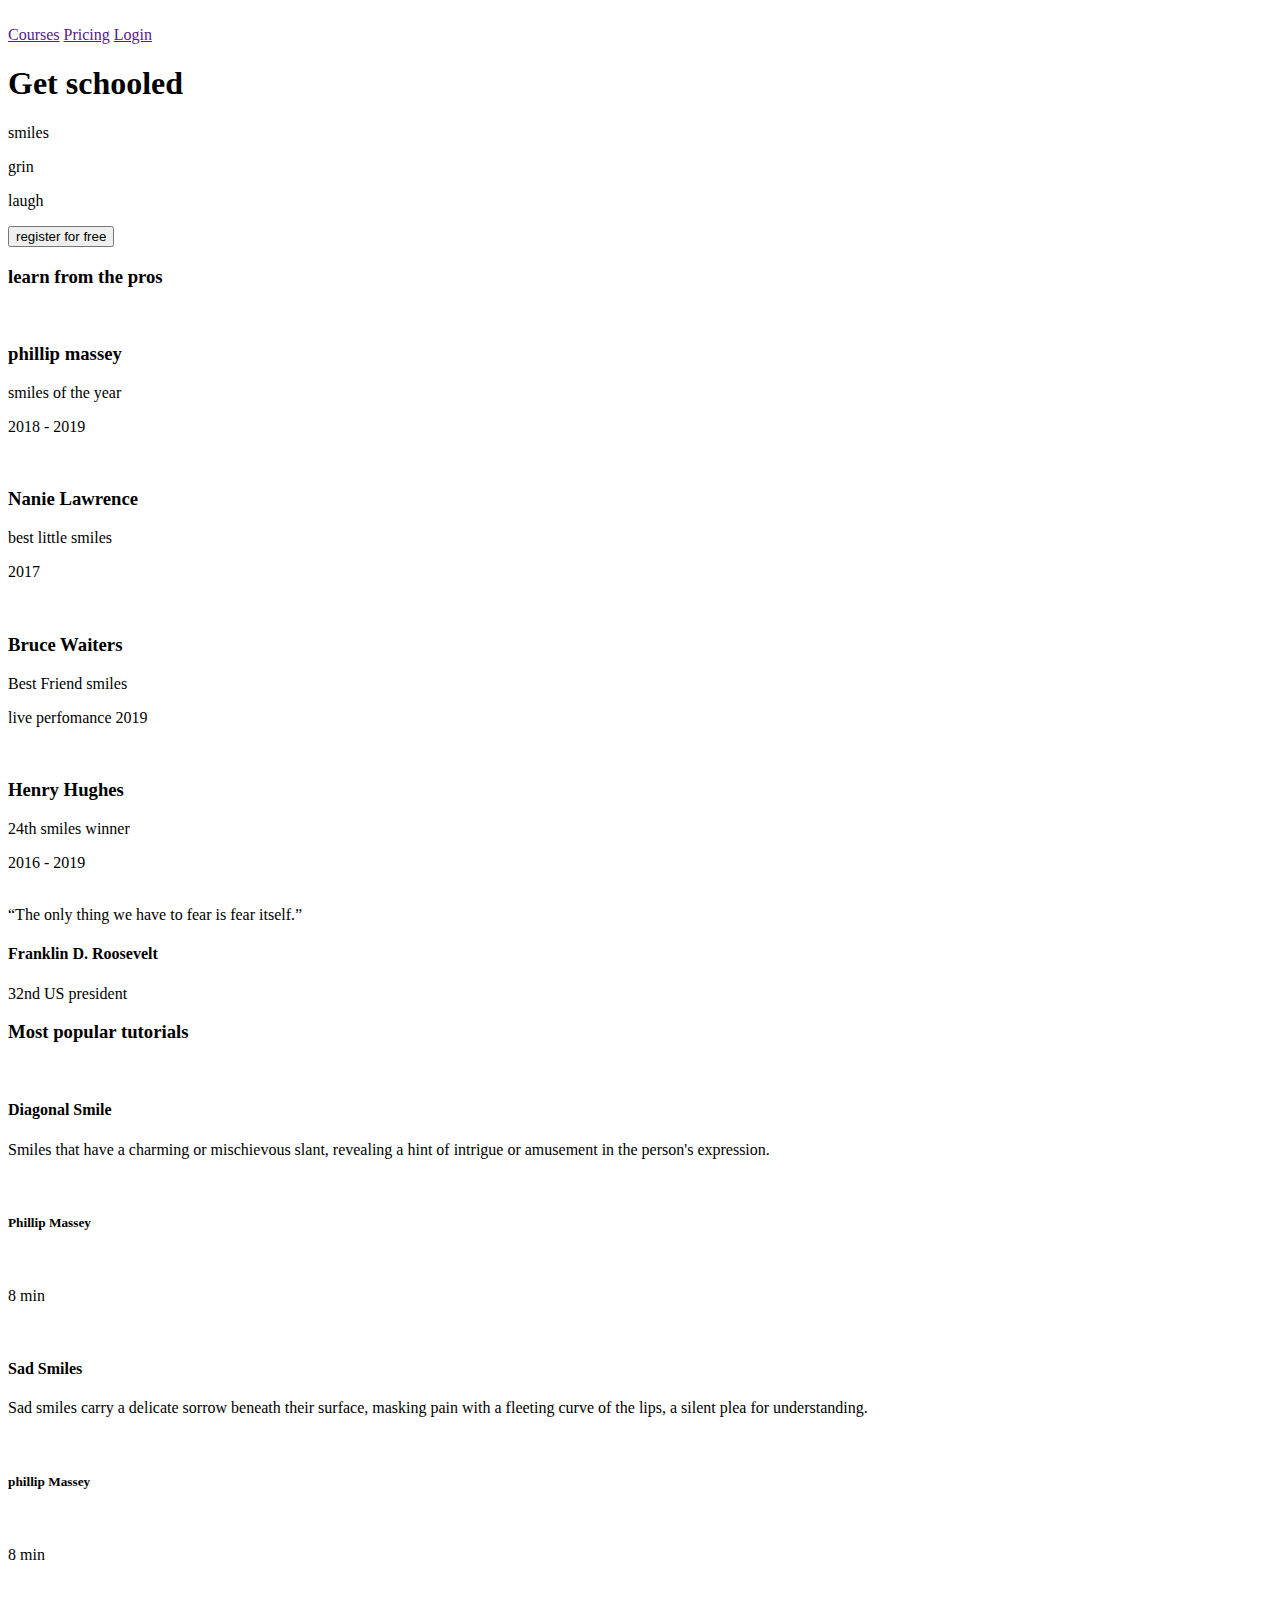
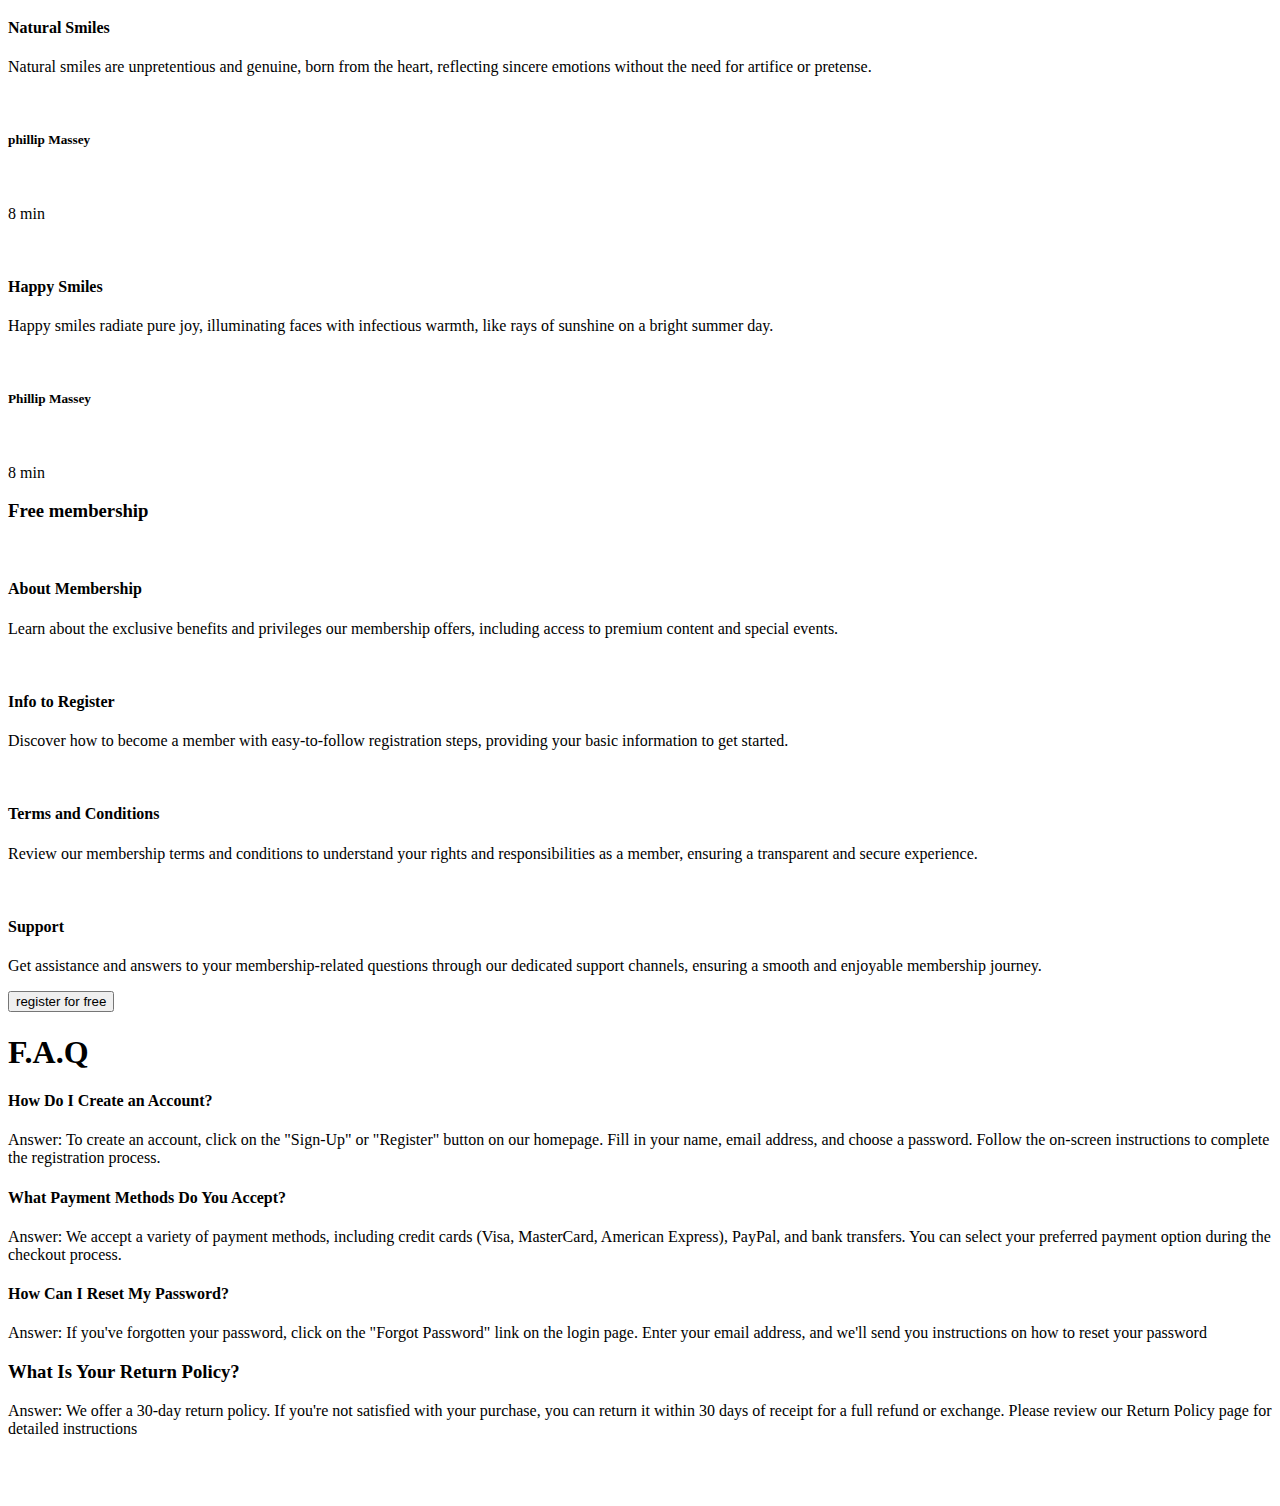
==== css_advanced/index.html @ 4d9987cd "css add files" ====
<!DOCTYPE html>
<html lang="en">
<head>
    <meta charset="UTF-8">
    <meta name="viewport" content="width=device-width, initial-scale=1.0">
    <title>Document</title>
</head>
<body>
    <!--this is for header -->
    <header>
        <div>
            <a href="#"><img src="" alt=""></a>
        </div>
        <div>
            <a href="">Courses</a>
            <a href="">Pricing</a>
            <a href="">Login</a>
        </div>
    </header>    
    <!--this is for banner, main -->    
    <main>
        <section>
            <div>
                <h1>Get schooled</h1>
                <p>smiles</p>
                <p>grin</p>
                <p>laugh</p>
                <button>register for free</button>

            </div>
            <div>
                <h3>learn from the pros</h3>
                <div>
                    <div>
                        <img src="" alt="">
                        <h3>phillip massey</h3>
                        <p>smiles of the year</p>
                        <p>2018 - 2019</p>
                    </div>
                    <div>
                        <img src="" alt="">
                        <h3>Nanie Lawrence</h3>
                        <p>best little smiles</p>
                        <p>2017</p>
                    </div>
                    <div>
                        <img src="" alt="">
                        <h3>Bruce Waiters</h3>
                        <p>Best Friend smiles</p>
                        <p>live perfomance 2019</p>
                    </div>
                    <div>
                        <img src="" alt="">
                        <h3>Henry Hughes</h3>
                        <p>24th smiles winner</p>
                        <p>2016 - 2019</p>
                    </div>
                </div>
            </div>
        </section>

        <!--this is for quote-->
        <section>
            <div>
                <img src="" alt="">
                <div>
                    <q>The only thing we have to fear is fear itself.</q>
                    <h4>Franklin D. Roosevelt</h4>
                    <p>32nd US president</p>

                </div>
            </div>

        </section> 
        
        <!-- this is for videos list -->
        <section>
            <h3>Most popular tutorials</h3>
            <div>
                <!-- this is for video block 1-->
                <div>
                    <img src="" alt="">
                    <h4>Diagonal Smile</h4>
                    <p>Smiles that have a charming or mischievous slant, revealing a hint of intrigue or amusement in the person's expression.

                    </p>
                    <div>
                        <img src="" alt="">
                        <h5>Phillip Massey</h5>
                    </div>
                    <div>
                        <div>
                            <img src="" alt="">
                        </div>
                        <p>8 min</p>
                    </div>
                </div>
                <!-- this is for video block 2-->
                <div>
                    <img src="" alt="">
                    <h4>Sad Smiles</h4>
                    <p>Sad smiles carry a delicate sorrow beneath their surface, masking pain with a fleeting curve of the lips, a silent plea for understanding.</p>
                    <div>
                        <img src="" alt="">
                        <h5>phillip Massey</h5>
                    </div>
                    <div>
                        <div>
                            <img src="" alt="">
                        </div>
                        <p>8 min</p>
                    </div>
                </div>
                <!-- this is for video block 3-->
                <div>
                    <img src="" alt="">
                    <h4>Natural Smiles</h4>
                    <p>Natural smiles are unpretentious and genuine, born from the heart, reflecting sincere emotions without the need for artifice or pretense.</p>
                    <div>
                        <img src="" alt="">
                        <h5>phillip Massey</h5>
                    </div>
                    <div>
                        <div>
                            <img src="" alt="">
                        </div>
                        <p>8 min</p>
                    </div>
                </div>
                <!-- this is for video block 4-->
                <div>
                    <img src="" alt="">
                    <h4>Happy Smiles</h4>
                    <p>Happy smiles radiate pure joy, illuminating faces with infectious warmth, like rays of sunshine on a bright summer day.</p>
                    <div>
                        <img src="" alt="">
                        <h5>Phillip Massey</h5>
                    </div>
                    <div>
                        <div>
                            <img src="" alt="">
                        </div>
                        <p>8 min</p>
                    </div>
                </div>


            </div>

        </section>

        <!-- this is for membership section-->
        <section>
            <h3>Free membership</h3>
            <div>
                <!-- first block-->
                <div>
                    <img src="" alt="">
                    <h4>About Membership</h4>

                    <p>Learn about the exclusive benefits and privileges our membership offers, including access to premium content and special events.</p>
                </div>
                <!-- 2nd block-->

                <div>
                    <img src="" alt="">
                    <h4>Info to Register</h4>

                    <p> Discover how to become a member with easy-to-follow registration steps, providing your basic information to get started.</p>
                </div>
                <!-- 3rd block-->

                <div>
                    <img src="" alt="">
                    <h4>Terms and Conditions</h4>
                    <p>Review our membership terms and conditions to understand your rights and responsibilities as a member, ensuring a transparent and secure experience.</p>
                </div>
                <!-- 3rs block-->
                <div>
                    <img src="" alt="">
                    <h4>Support</h4>
                    <p>Get assistance and answers to your membership-related questions through our dedicated support channels, ensuring a smooth and enjoyable membership journey.</p>
                </div>

            </div>
            <button>register for free</button>
        </section>


        <!-- this is for F.A.Q-->

        <section>
            <h1>F.A.Q</h1>
            <div>
                <!-- 1st one -->
                <div>
                    <div>
                        <h4>How Do I Create an Account?</h4>
                        <p>Answer: To create an account, click on the "Sign-Up" or "Register" button on our homepage. Fill in your name, email address, and choose a password. Follow the on-screen instructions to complete the registration process.</p>
                    </div>

                    <div>
                        <h4>What Payment Methods Do You Accept?</h4>
                        <p>Answer: We accept a variety of payment methods, including credit cards (Visa, MasterCard, American Express), PayPal, and bank transfers. You can select your preferred payment option during the checkout process.</p>
                    </div>

                </div>
                <!--2nd one -->
                <div>
                    <div>
                        <h4>How Can I Reset My Password?</h4>
                        <p>Answer: If you've forgotten your password, click on the "Forgot Password" link on the login page. Enter your email address, and we'll send you instructions on how to reset your password</p>
                    </div>
                    
                    <div>
                        <h3>What Is Your Return Policy?</h3>
                        <p>Answer: We offer a 30-day return policy. If you're not satisfied with your purchase, you can return it within 30 days of receipt for a full refund or exchange. Please review our Return Policy page for detailed instructions</p>
                    </div>

                </div>
            </div>
            
             

        </section>

    </main>
    <!-- this is for footer -->
    <footer>
        <!-- Global Block  -->
        <div>
            <!-- Row Block -->
            <div>
                <img src="">
                <div>
                   <a href="#"><img src=""></a>
                   <a href="#"><img src=""></a>
                   <a href="#"><img src=""></a> 
                </div>
            </div>
            <p></p>
        </div>
    </footer>

    
    
</body>
</html>
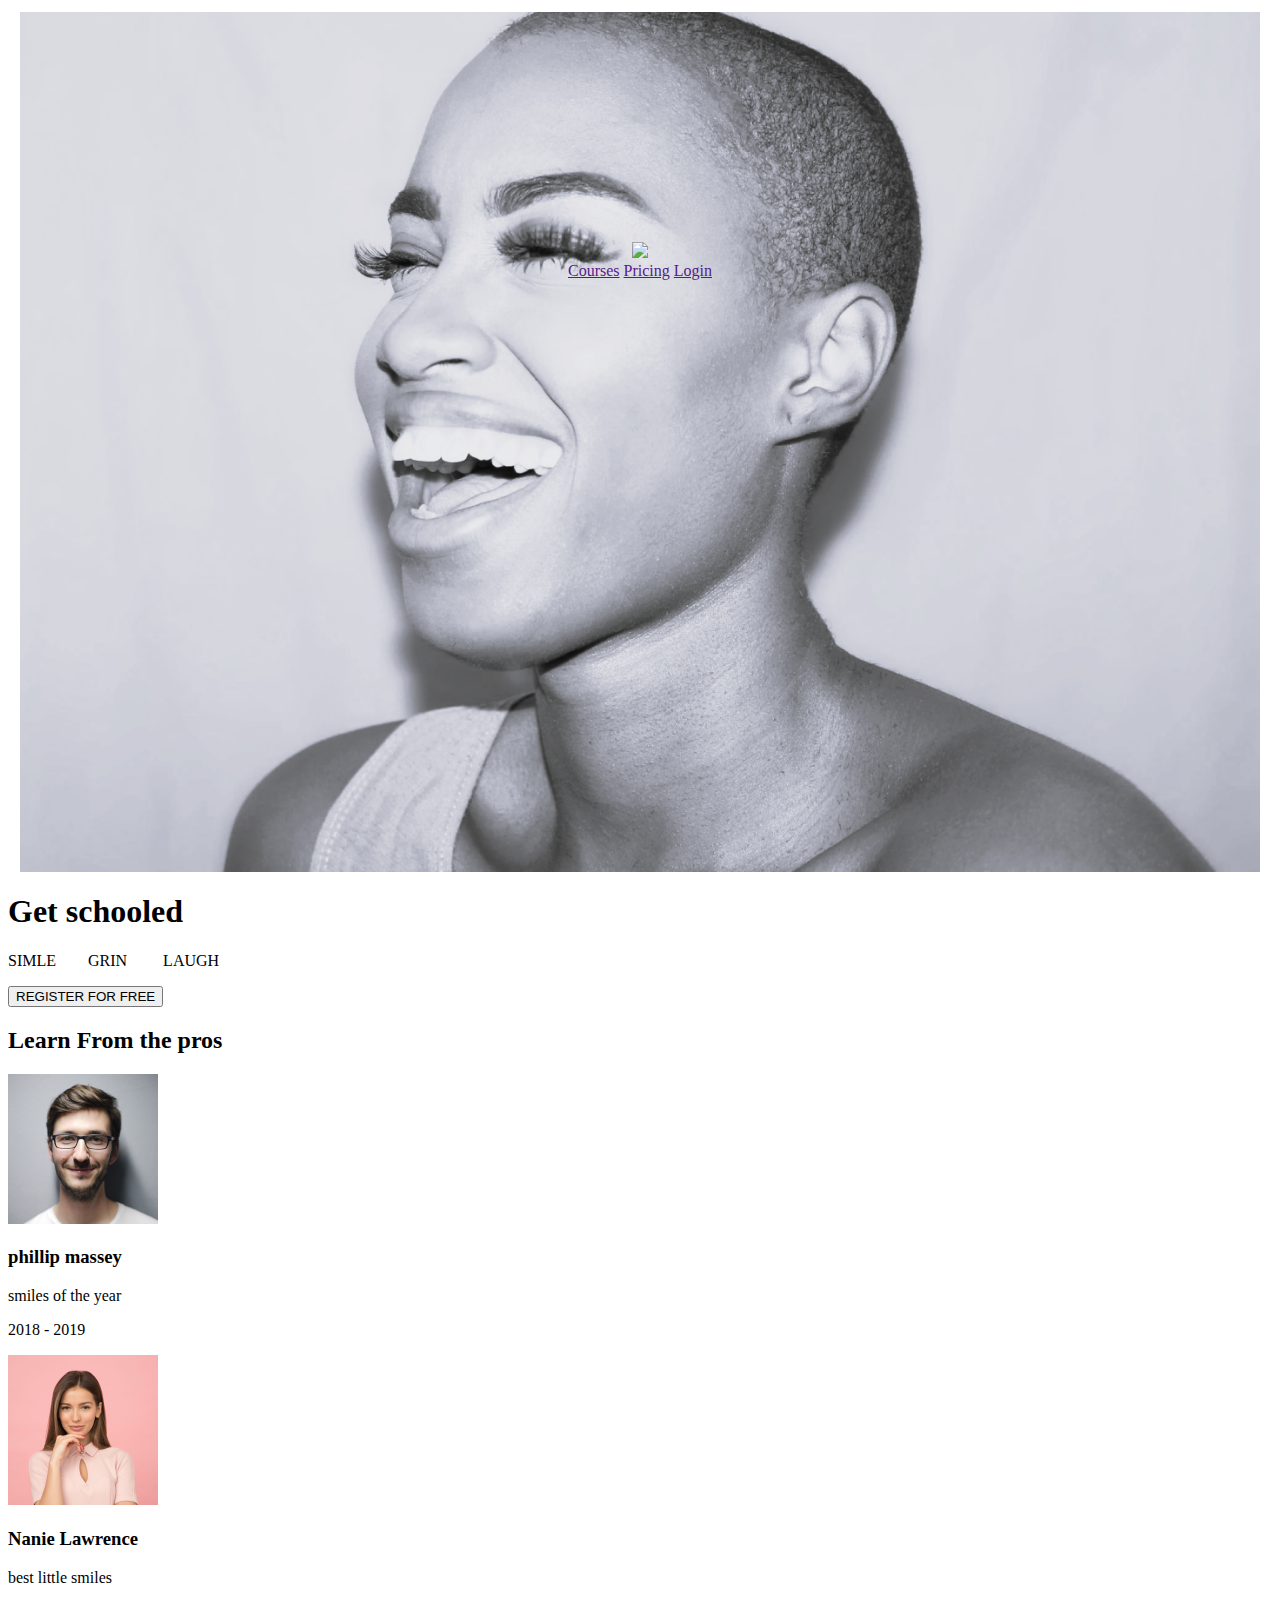
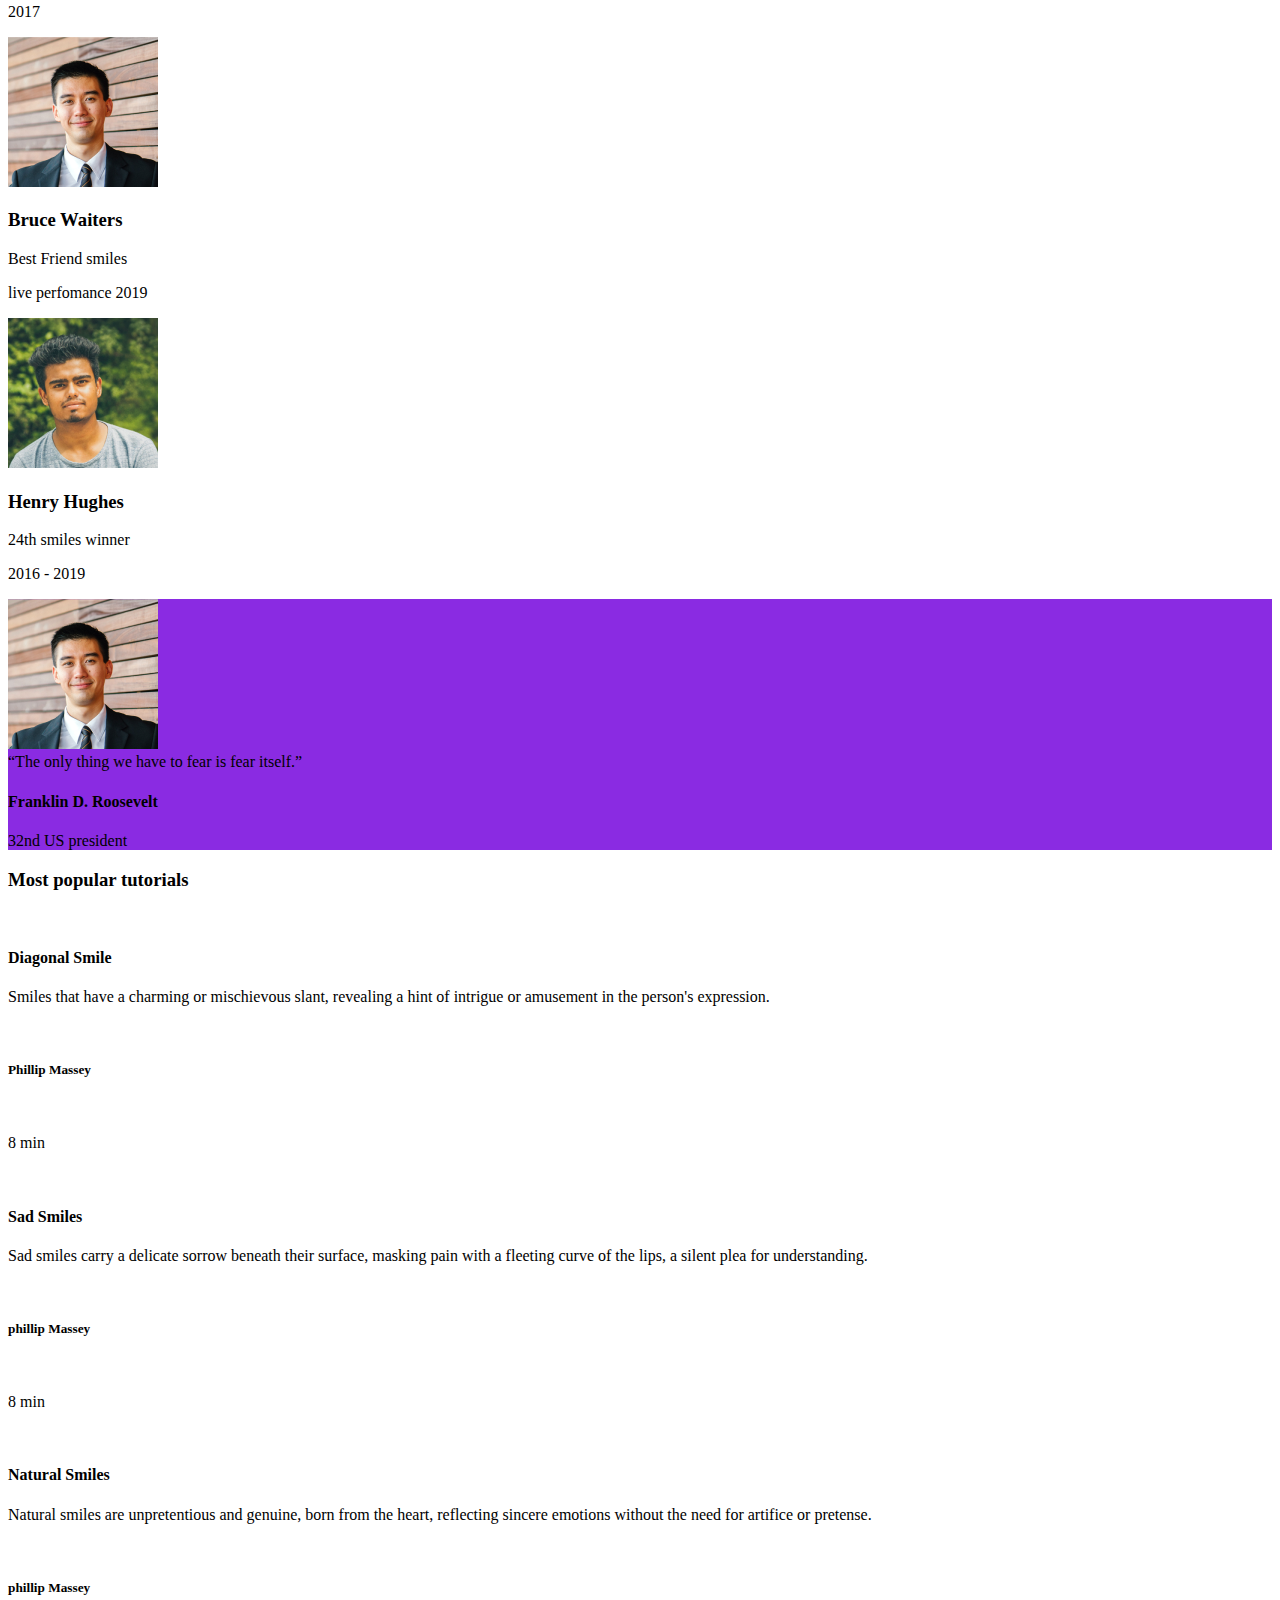
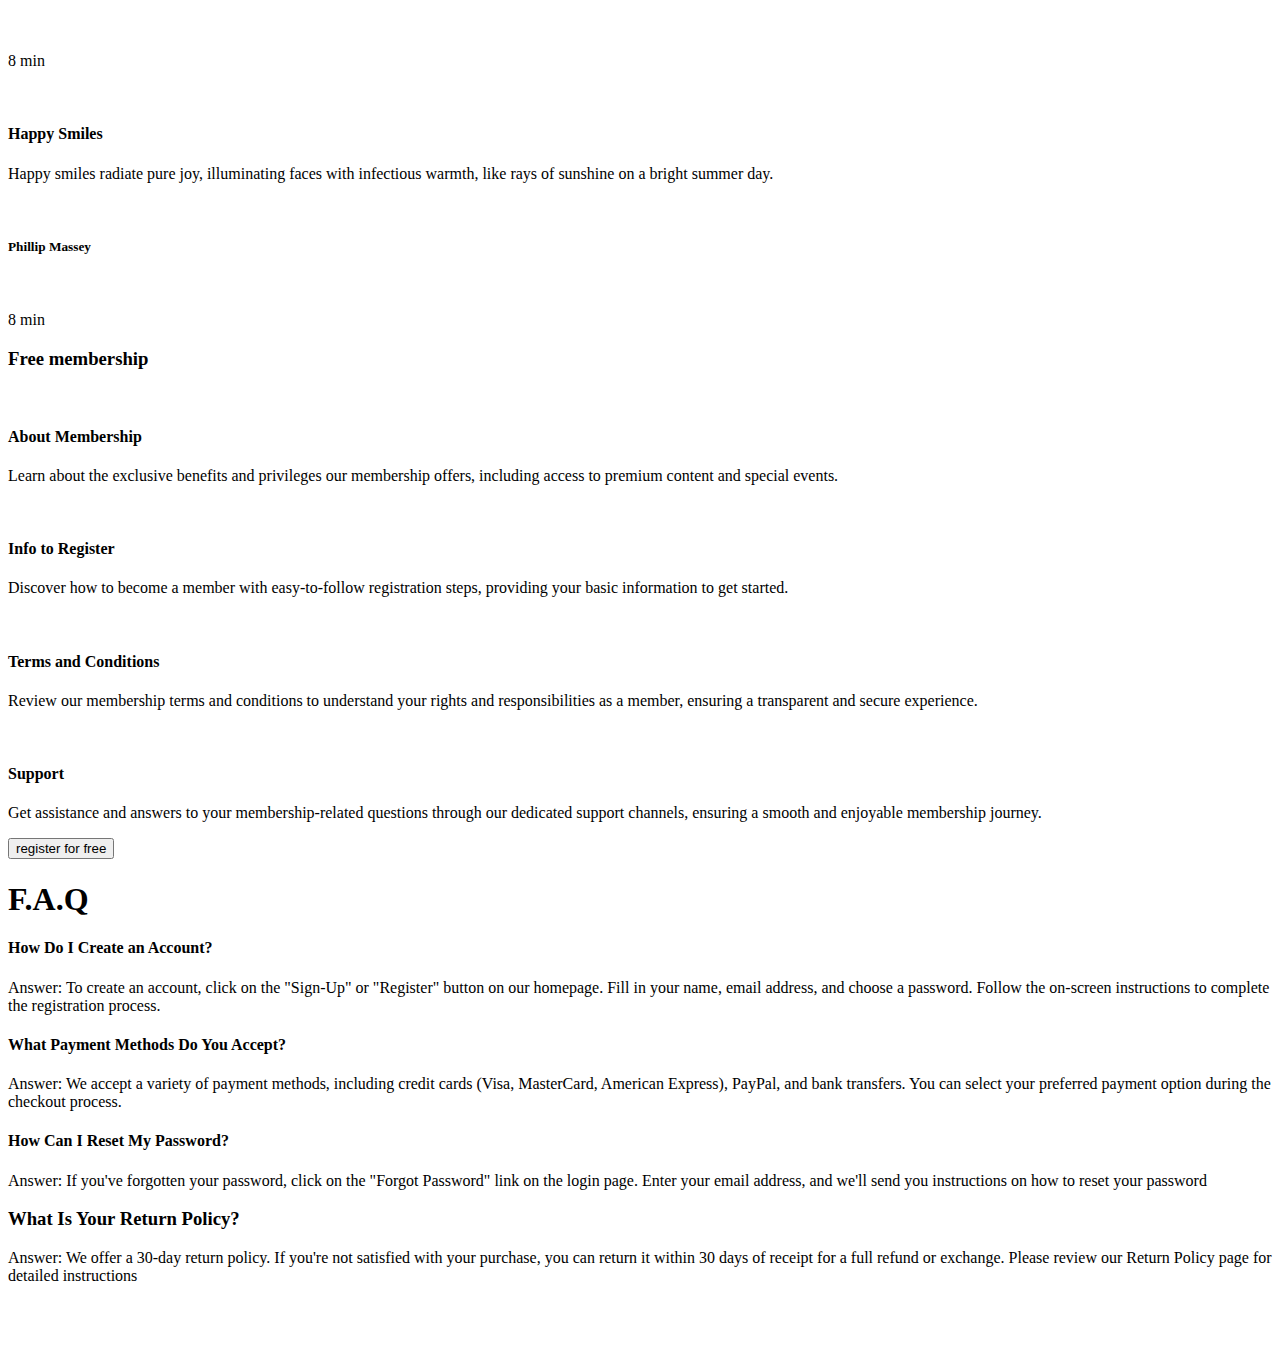
==== commit 5f5b109d: "files" ====
--- a/css_advanced/index.html
+++ b/css_advanced/index.html
@@ -3,54 +3,58 @@
 <head>
     <meta charset="UTF-8">
     <meta name="viewport" content="width=device-width, initial-scale=1.0">
-    <title>Document</title>
+    <link rel="stylesheet" href="style.css">
+    <title>HTML/CSS ADVANCED</title>
+    
 </head>
 <body>
     <!--this is for header -->
-    <header>
-        <div>
-            <a href="#"><img src="" alt=""></a>
-        </div>
-        <div>
-            <a href="">Courses</a>
-            <a href="">Pricing</a>
-            <a href="">Login</a>
-        </div>
-    </header>    
+    
+        <header>
+            <div class="logo">
+                <a href="#"><img src= alt=""></a>
+            </div>
+            <div class="pages ">
+                 <nav>
+                <a href="">Courses</a>
+                <a href="">Pricing</a>
+                <a href="">Login</a>
+                </nav>
+            </div>
+        </header>
+        
     <!--this is for banner, main -->    
     <main>
         <section>
-            <div>
+            <div class="banner">
                 <h1>Get schooled</h1>
-                <p>smiles</p>
-                <p>grin</p>
-                <p>laugh</p>
-                <button>register for free</button>
-
-            </div>
-            <div>
-                <h3>learn from the pros</h3>
-                <div>
-                    <div>
-                        <img src="" alt="">
+                <p>SIMLE&nbsp; &nbsp; &nbsp; &nbsp; GRIN &nbsp; &nbsp; &nbsp; &nbsp; LAUGH</p>
+                <button>REGISTER FOR FREE</button>
+
+            </div>
+            <div>
+                <h2><span>Learn</span> From the pros</h2>
+                <div class="banner_people">
+                    <div>
+                        <img src="1.png" alt="">
                         <h3>phillip massey</h3>
                         <p>smiles of the year</p>
                         <p>2018 - 2019</p>
                     </div>
                     <div>
-                        <img src="" alt="">
+                        <img src="6.png" alt="">
                         <h3>Nanie Lawrence</h3>
                         <p>best little smiles</p>
                         <p>2017</p>
                     </div>
                     <div>
-                        <img src="" alt="">
+                        <img src="7.png" alt="">
                         <h3>Bruce Waiters</h3>
                         <p>Best Friend smiles</p>
                         <p>live perfomance 2019</p>
                     </div>
                     <div>
-                        <img src="" alt="">
+                        <img src="8.png" alt="">
                         <h3>Henry Hughes</h3>
                         <p>24th smiles winner</p>
                         <p>2016 - 2019</p>
@@ -61,8 +65,8 @@
 
         <!--this is for quote-->
         <section>
-            <div>
-                <img src="" alt="">
+            <div class="quote">
+                <img src="7.png" alt="">
                 <div>
                     <q>The only thing we have to fear is fear itself.</q>
                     <h4>Franklin D. Roosevelt</h4>
--- a/css_advanced/style.css
+++ b/css_advanced/style.css
@@ -0,0 +1,19 @@
+header {
+    background-image: url(BitmapReal.png);
+    background-size: cover; /* Adjust to 'contain' or specific values as needed */
+    background-position: center;
+    text-align: center;
+    padding: 230px;
+    height: 400px;
+    margin: 12px;
+  }
+
+.quote{
+    background-color: blueviolet;
+    border-radius: ;
+}
+  
+    
+
+
+
